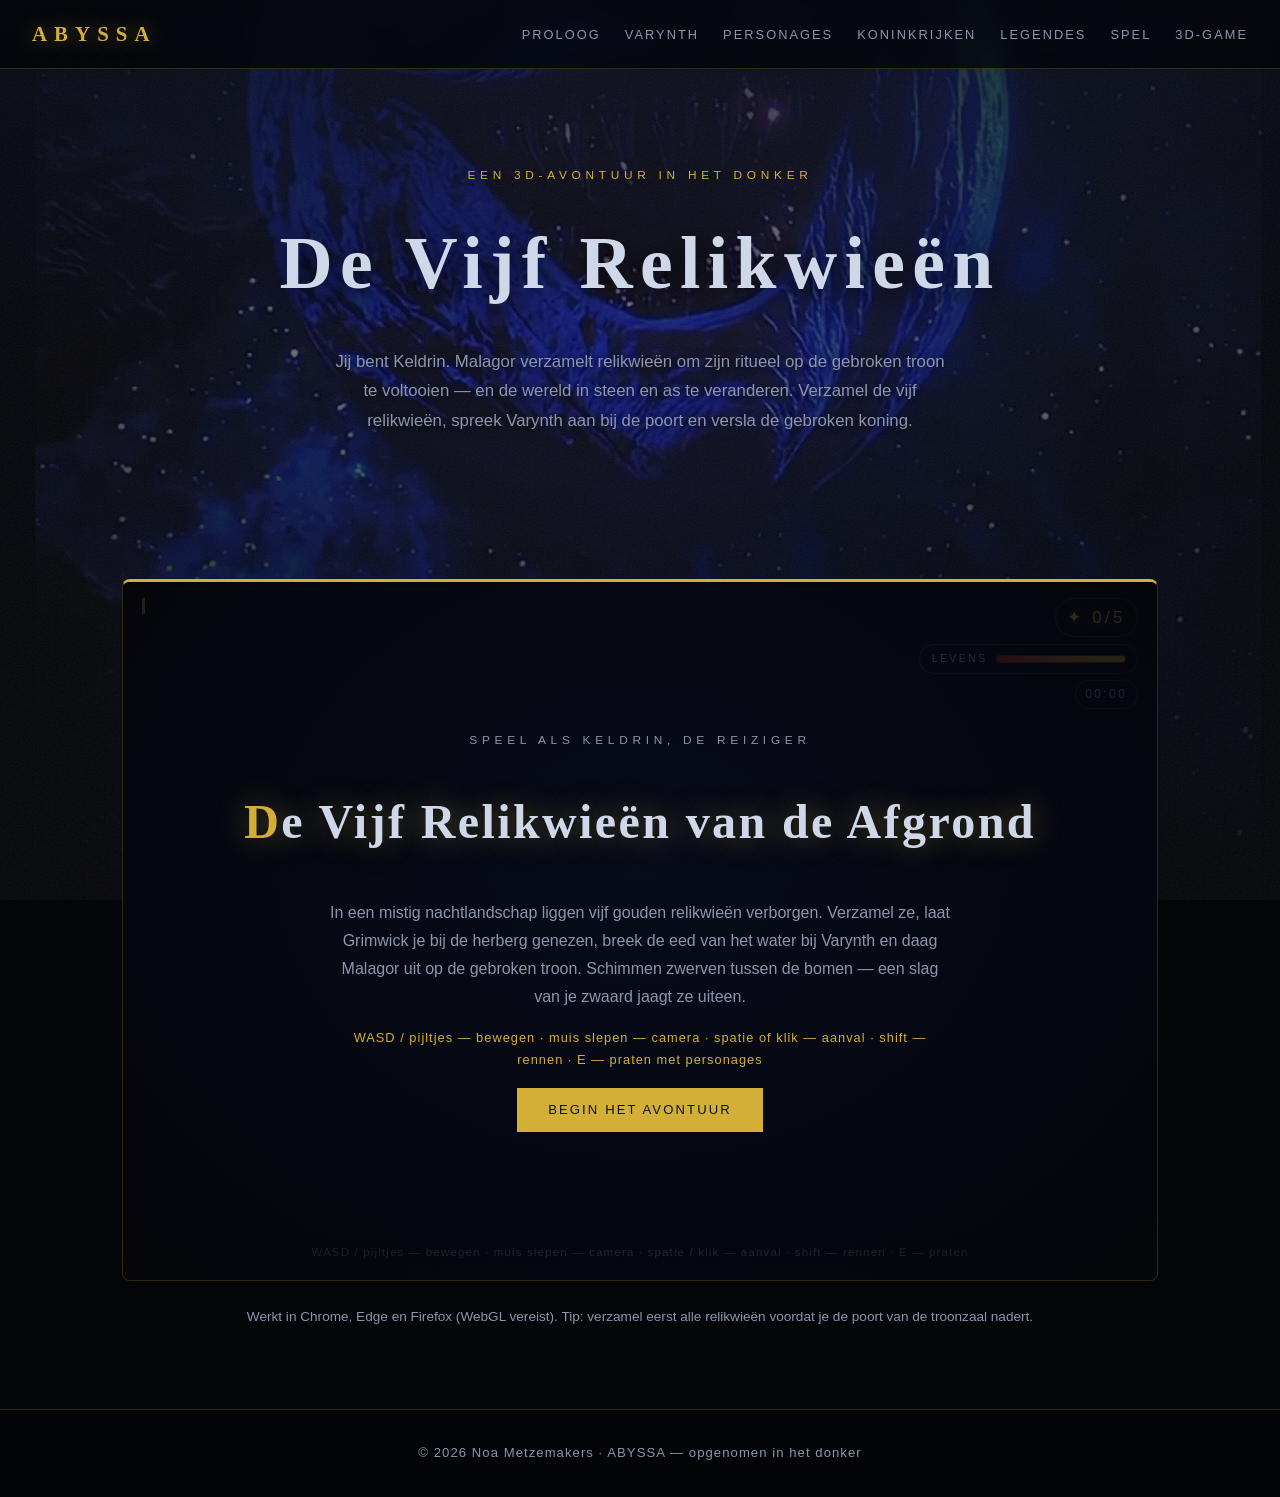
==== game3d.html @ 097dd72f "ABYSSA 3D — De Vijf Relikwieën: third-person 3D-avontuur (game3d.html + js/game3d.js) - Nieuwe pagin" ====
<!DOCTYPE html>
<html lang="nl">
<head>
    <meta charset="UTF-8">
    <meta name="viewport" content="width=device-width, initial-scale=1.0">
    <meta name="description" content="ABYSSA 3D — De Vijf Relikwieën: een 3D-avontuur in het Afgrondkoninkrijk. Speel als Keldrin, verzamel de relikwieën, spreek Varynth aan en versla Malagor op de gebroken troon.">
    <title>ABYSSA 3D — De Vijf Relikwieën — ABYSSA</title>
    <link rel="stylesheet" href="css/style.css">
</head>
<body>
    <div class="achtergrond" aria-hidden="true">
        <div class="achtergrond-laag actief"><img src="assets/bg/VERT_DF2-1.webp" alt=""></div>
        <div class="achtergrond-laag"><img src="assets/bg/malagor-walk.webp" alt=""></div>
        <div class="achtergrond-overlay"></div>
    </div>
    <div class="grain" aria-hidden="true"></div>
    <p class="fluistering" id="fluistering" aria-hidden="true"></p>

    <header class="site-header">
        <a class="logo" href="index.html">ABYSSA</a>
        <button class="nav-toggle" id="nav-toggle" aria-label="Menu openen" aria-expanded="false">&#9776;</button>
        <nav class="site-nav" id="site-nav">
            <ul>
                <li><a href="index.html">Proloog</a></li>
                <li><a href="varynth.html">Varynth</a></li>
                <li><a href="personages.html">Personages</a></li>
                <li><a href="koninkrijken.html">Koninkrijken</a></li>
                <li><a href="legendes.html">Legendes</a></li>
                <li><a href="spel.html">Spel</a></li>
                <li><a href="game3d.html">3D-game</a></li>
            </ul>
        </nav>
    </header>

    <main>
        <section class="pagina-hero">
            <p class="hero-kicker">een 3D-avontuur in het donker</p>
            <h1>De Vijf Relikwieën</h1>
            <p class="hero-tag">
                Jij bent Keldrin. Malagor verzamelt relikwieën om zijn ritueel op de gebroken troon
                te voltooien — en de wereld in steen en as te veranderen. Verzamel de vijf relikwieën,
                spreek Varynth aan bij de poort en versla de gebroken koning.
            </p>
        </section>

        <section class="sectie" id="game3d">
            <div class="game3d-stage" id="game3d-stage">
                <div class="game3d-canvas" id="game3d-canvas"></div>

                <div class="game3d-hud" id="game3d-hud">
                    <div class="hud-top">
                        <div class="hud-quest" id="hud-quest"></div>
                        <div class="hud-stats">
                            <div class="hud-relikwieen" id="hud-relikwieen" title="Relikwieën">✦ 0/5</div>
                            <div class="hud-levens">
                                <span class="hud-label">Levens</span>
                                <div class="hud-levens-bar"><div class="hud-levens-fill" id="hud-levens-fill"></div></div>
                            </div>
                            <div class="hud-tijd" id="hud-tijd">00:00</div>
                        </div>
                    </div>
                    <div class="hud-melding" id="hud-melding" hidden></div>
                    <div class="hud-npc" id="hud-npc" hidden></div>
                    <div class="hud-hint">WASD / pijltjes — bewegen &middot; muis slepen — camera &middot; spatie / klik — aanval &middot; shift — rennen &middot; E — praten</div>

                    <div class="hud-dialoog" id="hud-dialoog" hidden>
                        <img id="hud-dialoog-img" src="" alt="">
                        <div class="hud-dialoog-tekst">
                            <p class="hud-dialoog-naam" id="hud-dialoog-naam"></p>
                            <p class="hud-dialoog-zin" id="hud-dialoog-zin"></p>
                            <button class="knop knop-primair" id="hud-dialoog-volgende" type="button">Volgende &rarr;</button>
                        </div>
                    </div>

                    <div class="hud-bericht" id="hud-bericht" hidden>
                        <h2 id="hud-bericht-titel"></h2>
                        <p id="hud-bericht-tekst"></p>
                        <button class="knop knop-goud" id="hud-bericht-knop" type="button">Opnieuw beginnen</button>
                    </div>
                </div>

                <div class="game3d-touch" id="game3d-touch" hidden>
                    <div class="touch-joystick" id="touch-joystick"><div class="touch-joystick-knop" id="touch-knop"></div></div>
                    <div class="touch-knoppen">
                        <button id="touch-aanval" type="button" aria-label="Aanval">&#9876;</button>
                        <button id="touch-praten" type="button" aria-label="Praten">E</button>
                    </div>
                </div>

                <div class="game3d-start" id="game3d-start">
                    <p class="hero-kicker">speel als Keldrin, de reiziger</p>
                    <h2>De Vijf Relikwieën van de Afgrond</h2>
                    <p>
                        In een mistig nachtlandschap liggen vijf gouden relikwieën verborgen. Verzamel ze,
                        laat Grimwick je bij de herberg genezen, breek de eed van het water bij Varynth
                        en daag Malagor uit op de gebroken troon. Schimmen zwerven tussen de bomen —
                        een slag van je zwaard jaagt ze uiteen.
                    </p>
                    <p class="game3d-controles">
                        WASD / pijltjes — bewegen &middot; muis slepen — camera &middot; spatie of klik — aanval
                        &middot; shift — rennen &middot; E — praten met personages
                    </p>
                    <button class="knop knop-goud" id="game3d-start-knop" type="button">Begin het avontuur</button>
                    <p class="game3d-fout" id="game3d-fout" hidden></p>
                </div>
            </div>
            <p class="spel-nb">
                Werkt in Chrome, Edge en Firefox (WebGL vereist). Tip: verzamel eerst alle relikwieën
                voordat je de poort van de troonzaal nadert.
            </p>
        </section>
    </main>

    <footer class="site-footer">
        <p>&copy; <span id="jaar"></span> Noa Metzemakers &middot; ABYSSA &mdash; opgenomen in het donker</p>
    </footer>

    <script src="js/script.js"></script>
    <script type="importmap">
        { "imports": { "three": "https://cdn.jsdelivr.net/npm/three@0.160.0/build/three.module.js" } }
    </script>
    <script type="module" src="js/game3d.js"></script>
    <script>
        setTimeout(function () {
            if (!window.__ABYSSA3D) {
                var f = document.getElementById('game3d-fout');
                if (f) {
                    f.hidden = false;
                    f.textContent = 'Kon de 3D-engine (Three.js via CDN) niet laden — controleer je internetverbinding en ververs de pagina.';
                }
            }
        }, 7000);
    </script>
</body>
</html>
---- css/style.css ----
:root {
    --bg: #040509;
    --nachtblauw: #0a1128;
    --mist: #16213e;
    --indigo: #1a1a2e;
    --bloed: #8f1d1d;
    --tekst: #cfd8e8;
    --tekst-zwak: #8b96ad;
    --goud: #d4af37;
    --goud-helder: #f0c75e;
    --lijn: rgba(212, 175, 55, 0.22);
    --font-kop: Georgia, 'Times New Roman', serif;
    --font-tekst: 'Segoe UI', Verdana, Arial, sans-serif;
}

* {
    margin: 0;
    padding: 0;
    box-sizing: border-box;
}

html {
    scroll-behavior: smooth;
}

body {
    background: var(--bg);
    color: var(--tekst);
    font-family: var(--font-tekst);
    line-height: 1.75;
    min-height: 100vh;
    overflow-x: hidden;
}

a {
    color: var(--goud-helder);
}

.achtergrond {
    position: fixed;
    inset: 0;
    z-index: -2;
    overflow: hidden;
    background: var(--nachtblauw);
    animation: flicker 9s infinite;
}

@keyframes flicker {
    0%, 100% { opacity: 1; }
    41% { opacity: 1; }
    42% { opacity: 0.93; }
    43% { opacity: 1; }
    71% { opacity: 1; }
    72% { opacity: 0.96; }
    73% { opacity: 1; }
}

.achtergrond-laag {
    position: absolute;
    inset: 0;
    opacity: 0;
    transition: opacity 2.4s ease;
}

.achtergrond-laag img {
    width: 100%;
    height: 100%;
    object-fit: cover;
    transform: scale(1.08);
    filter: saturate(0.78) contrast(1.08) brightness(0.82);
}

.achtergrond-laag.actief {
    opacity: 1;
}

.achtergrond-laag.actief img {
    animation: zoomlang 12s ease-in-out infinite alternate;
}

@keyframes zoomlang {
    from { transform: scale(1.08); }
    to   { transform: scale(1.18); }
}

.achtergrond-overlay {
    position: absolute;
    inset: 0;
    background:
        radial-gradient(ellipse at 50% 35%, transparent 0%, rgba(4, 5, 9, 0.68) 100%),
        linear-gradient(to bottom, rgba(10, 17, 40, 0.8) 0%, rgba(10, 17, 40, 0.32) 40%, rgba(4, 5, 9, 0.92) 100%);
}

.grain {
    position: fixed;
    inset: 0;
    z-index: 1;
    pointer-events: none;
    opacity: 0.09;
    background-image: url("data:image/svg+xml,%3Csvg xmlns='http://www.w3.org/2000/svg' width='160' height='160'%3E%3Cfilter id='n'%3E%3CfeTurbulence type='fractalNoise' baseFrequency='0.9' numOctaves='2'/%3E%3C/filter%3E%3Crect width='160' height='160' filter='url(%23n)'/%3E%3C/svg%3E");
}

.fluistering {
    position: fixed;
    left: 0;
    right: 0;
    bottom: 3.2rem;
    z-index: 60;
    text-align: center;
    font-family: var(--font-kop);
    font-style: italic;
    letter-spacing: 0.12em;
    font-size: 0.95rem;
    color: rgba(207, 216, 232, 0.0);
    text-shadow: 0 0 14px rgba(212, 175, 55, 0.4);
    pointer-events: none;
    transition: opacity 3s ease;
}

.fluistering.zichtbaar {
    opacity: 1;
    color: rgba(207, 216, 232, 0.55);
}

.site-header {
    position: sticky;
    top: 0;
    z-index: 100;
    display: flex;
    align-items: center;
    justify-content: space-between;
    padding: 1rem 2rem;
    background: rgba(4, 5, 9, 0.74);
    border-bottom: 1px solid var(--lijn);
    backdrop-filter: blur(8px);
}

.logo {
    font-family: var(--font-kop);
    font-size: 1.3rem;
    font-weight: 700;
    letter-spacing: 0.34em;
    color: var(--goud);
    text-decoration: none;
    text-shadow: 0 0 18px rgba(212, 175, 55, 0.5);
}

.logo:hover {
    color: var(--goud-helder);
}

.site-nav ul {
    display: flex;
    gap: 1.5rem;
    list-style: none;
}

.site-nav a {
    color: var(--tekst-zwak);
    text-decoration: none;
    font-size: 0.8rem;
    letter-spacing: 0.16em;
    text-transform: uppercase;
    padding-bottom: 0.25rem;
    border-bottom: 2px solid transparent;
    transition: color 0.2s, border-color 0.2s;
}

.site-nav a:hover {
    color: var(--goud-helder);
    border-bottom-color: var(--goud);
}

.nav-toggle {
    display: none;
    background: none;
    border: 1px solid var(--lijn);
    color: var(--tekst);
    font-size: 1.2rem;
    padding: 0.3rem 0.7rem;
    cursor: pointer;
}

main {
    position: relative;
    z-index: 2;
}

.hero {
    min-height: calc(100vh - 72px);
    display: grid;
    grid-template-columns: 1.2fr 1fr;
    gap: 3rem;
    align-items: center;
    max-width: 1200px;
    margin: 0 auto;
    padding: 4rem 2rem;
}

.pagina-hero {
    text-align: center;
    padding: 6rem 2rem 4rem;
    max-width: 900px;
    margin: 0 auto;
}

.pagina-hero h1 {
    font-family: var(--font-kop);
    font-size: clamp(2.6rem, 7vw, 4.6rem);
    letter-spacing: 0.1em;
    text-shadow: 0 4px 30px rgba(0, 0, 0, 0.9);
}

.pagina-hero .hero-tag {
    margin: 1.2rem auto 0;
    max-width: 620px;
}

.hero-kicker,
.sectie-kicker {
    color: var(--goud);
    letter-spacing: 0.4em;
    text-transform: uppercase;
    font-size: 0.74rem;
    margin-bottom: 0.8rem;
}

.hero h1 {
    font-family: var(--font-kop);
    font-size: clamp(3.2rem, 9vw, 6.2rem);
    line-height: 0.95;
    letter-spacing: 0.08em;
    color: var(--tekst);
    text-shadow: 0 4px 30px rgba(0, 0, 0, 0.85);
}

.hero h1 span {
    color: var(--goud);
    text-shadow: 0 0 34px rgba(212, 175, 55, 0.55);
}

.hero-tag {
    color: var(--tekst-zwak);
    font-size: 1.05rem;
    max-width: 480px;
    margin: 1.5rem 0 2.2rem;
    text-shadow: 0 2px 12px rgba(0, 0, 0, 0.9);
}

.hero-knoppen {
    display: flex;
    gap: 1rem;
    flex-wrap: wrap;
}

.knop {
    display: inline-block;
    padding: 0.85rem 1.9rem;
    text-decoration: none;
    font-size: 0.82rem;
    letter-spacing: 0.16em;
    text-transform: uppercase;
    border: 1px solid var(--goud);
    cursor: pointer;
    transition: background 0.2s, color 0.2s, box-shadow 0.2s;
}

.knop-primair {
    background: rgba(4, 5, 9, 0.6);
    color: var(--goud-helder);
}

.knop-primair:hover {
    background: var(--goud);
    color: var(--nachtblauw);
    box-shadow: 0 0 24px rgba(212, 175, 55, 0.5);
}

.knop-goud {
    background: var(--goud);
    color: var(--nachtblauw);
}

.knop-goud:hover {
    background: var(--goud-helder);
    box-shadow: 0 0 26px rgba(240, 199, 94, 0.6);
}

.hero-foto {
    justify-self: center;
    text-align: center;
}

.hero-foto img {
    max-height: 62vh;
    border: 2px solid var(--goud);
    border-radius: 4px;
    box-shadow: 0 0 45px rgba(212, 175, 55, 0.4), 0 18px 50px rgba(0, 0, 0, 0.75);
    filter: saturate(0.9) contrast(1.06);
}

.hero-foto figcaption,
.figuur-foto figcaption,
.band-kaart figcaption {
    margin-top: 0.8rem;
    font-size: 0.72rem;
    letter-spacing: 0.24em;
    text-transform: uppercase;
    color: var(--goud);
    text-shadow: 0 2px 8px rgba(0, 0, 0, 0.9);
}

.sectie {
    max-width: 1100px;
    margin: 0 auto;
    padding: 5rem 2rem;
}

.sectie h2 {
    font-family: var(--font-kop);
    font-size: clamp(1.8rem, 4vw, 2.6rem);
    letter-spacing: 0.05em;
    margin-bottom: 1.2rem;
    color: var(--tekst);
    text-shadow: 0 3px 20px rgba(0, 0, 0, 0.85);
}

.sectie h2::first-letter {
    color: var(--goud);
}

.sectie-intro {
    color: var(--tekst-zwak);
    max-width: 680px;
    margin-bottom: 2rem;
    text-shadow: 0 2px 10px rgba(0, 0, 0, 0.9);
}

.sectie-intro code {
    background: rgba(212, 175, 55, 0.12);
    border: 1px solid var(--lijn);
    padding: 0.1rem 0.4rem;
    border-radius: 4px;
    color: var(--goud-helder);
}

.verhaal {
    max-width: 760px;
    background: rgba(10, 17, 40, 0.6);
    border: 1px solid var(--lijn);
    border-radius: 8px;
    padding: 2.5rem;
    backdrop-filter: blur(6px);
}

.verhaal p {
    color: var(--tekst-zwak);
    margin-bottom: 1.1rem;
}

.verhaal p:last-child {
    margin-bottom: 0;
}

.dropcap::first-letter {
    font-family: var(--font-kop);
    font-size: 3.2rem;
    line-height: 0.9;
    float: left;
    padding: 0.35rem 0.7rem 0 0;
    color: var(--goud);
    text-shadow: 0 0 16px rgba(212, 175, 55, 0.5);
}

.figuur-grid {
    display: grid;
    grid-template-columns: 380px 1fr;
    gap: 3rem;
    align-items: start;
    background: rgba(10, 17, 40, 0.72);
    border: 1px solid var(--lijn);
    border-radius: 8px;
    padding: 2.5rem;
    backdrop-filter: blur(6px);
}

.figuur-foto img {
    width: 100%;
    border: 2px solid var(--goud);
    border-radius: 4px;
    box-shadow: 0 0 35px rgba(212, 175, 55, 0.3);
    filter: saturate(0.9) contrast(1.06);
}

.figuur-rol {
    color: var(--goud);
    font-size: 0.78rem;
    letter-spacing: 0.3em;
    text-transform: uppercase;
    margin-bottom: 0.6rem;
}

.figuur-naam {
    font-family: var(--font-kop);
    font-size: 1.9rem;
    margin-bottom: 1.2rem;
    text-shadow: 0 3px 20px rgba(0, 0, 0, 0.85);
}

.figuur-feiten {
    list-style: none;
}

.figuur-feiten li {
    border-left: 3px solid var(--goud);
    padding: 0.45rem 0 0.45rem 0.9rem;
    margin-bottom: 0.6rem;
    color: var(--tekst);
    font-size: 0.95rem;
    background: rgba(212, 175, 55, 0.06);
}

.figuur-feiten strong {
    color: var(--goud-helder);
}

.geheim {
    margin-top: 1.6rem;
    border: 1px solid rgba(143, 29, 29, 0.6);
    border-left: 4px solid var(--bloed);
    background: rgba(143, 29, 29, 0.12);
    padding: 1.4rem 1.8rem;
    border-radius: 4px;
}

.geheim p {
    color: var(--tekst);
    font-family: var(--font-kop);
    font-size: 1.15rem;
    margin-bottom: 0.3rem;
}

.geheim-tweede {
    color: var(--goud-helder) !important;
    font-style: italic;
}

.quote {
    max-width: 760px;
    margin: 0 auto;
    text-align: center;
    border-top: 1px solid var(--lijn);
    border-bottom: 1px solid var(--lijn);
    padding: 2.5rem 2rem;
}

.quote p {
    font-family: var(--font-kop);
    font-size: clamp(1.3rem, 3vw, 1.8rem);
    font-style: italic;
    color: var(--tekst);
    text-shadow: 0 3px 18px rgba(0, 0, 0, 0.9);
}

.quote cite {
    display: block;
    margin-top: 1.2rem;
    font-size: 0.8rem;
    letter-spacing: 0.28em;
    color: var(--goud);
    font-style: normal;
}

.rijken-lijst {
    display: flex;
    flex-direction: column;
    gap: 2rem;
}

.rijk {
    background: rgba(10, 17, 40, 0.72);
    border: 1px solid var(--lijn);
    border-radius: 8px;
    padding: 2.5rem;
    backdrop-filter: blur(6px);
    transition: border-color 0.25s, transform 0.25s;
}

.rijk:hover {
    border-color: var(--goud);
    transform: translateY(-3px);
}

.rijk-kop {
    display: flex;
    align-items: center;
    justify-content: space-between;
    gap: 1rem;
    flex-wrap: wrap;
    margin-bottom: 1rem;
}

.rijk-kop h2 {
    margin-bottom: 0;
    color: var(--goud-helder);
}

.rijk-tag {
    font-size: 0.72rem;
    letter-spacing: 0.22em;
    text-transform: uppercase;
    color: var(--goud);
    border: 1px solid var(--lijn);
    padding: 0.25rem 0.8rem;
}

.rijk p {
    color: var(--tekst-zwak);
    max-width: 760px;
    margin-bottom: 0.8rem;
}

.rijk-band {
    border-left: 3px solid var(--bloed);
    padding-left: 0.9rem;
    color: var(--tekst) !important;
    font-size: 0.92rem;
    background: rgba(143, 29, 29, 0.08);
    padding-top: 0.4rem;
    padding-bottom: 0.4rem;
}

.legendes-lijst {
    display: flex;
    flex-direction: column;
    gap: 2.5rem;
    max-width: 820px;
    margin: 0 auto;
}

.legende {
    background: rgba(10, 17, 40, 0.6);
    border: 1px solid var(--lijn);
    border-radius: 8px;
    padding: 2.5rem;
    backdrop-filter: blur(6px);
}

.legende h2 {
    font-family: var(--font-kop);
    color: var(--goud-helder);
    margin-bottom: 1rem;
    letter-spacing: 0.04em;
}

.legende p {
    color: var(--tekst-zwak);
    margin-bottom: 1rem;
}

.legende-eind {
    font-family: var(--font-kop);
    font-style: italic;
    color: var(--tekst) !important;
    border-left: 3px solid var(--bloed);
    padding-left: 0.9rem;
}

.kaarten {
    display: grid;
    grid-template-columns: repeat(auto-fit, minmax(230px, 1fr));
    gap: 1.5rem;
}

.kaart {
    background: rgba(10, 17, 40, 0.72);
    border: 1px solid var(--lijn);
    border-top: 3px solid var(--goud);
    padding: 2rem;
    display: flex;
    flex-direction: column;
    gap: 0.8rem;
    border-radius: 4px;
    transition: transform 0.25s, box-shadow 0.25s;
}

.kaart:hover {
    transform: translateY(-4px);
    box-shadow: 0 0 30px rgba(212, 175, 55, 0.25);
}

.kaart h3 {
    font-family: var(--font-kop);
    font-size: 1.35rem;
    color: var(--goud);
}

.kaart p {
    color: var(--tekst-zwak);
    font-size: 0.95rem;
    flex: 1;
}

.kaart-link {
    text-decoration: none;
    font-size: 0.82rem;
    letter-spacing: 0.12em;
    text-transform: uppercase;
}

.kaart-link:hover {
    color: var(--goud-helder);
    text-shadow: 0 0 12px rgba(240, 199, 94, 0.6);
}

.banden-grid {
    display: grid;
    grid-template-columns: repeat(3, 1fr);
    gap: 1.5rem;
}

.band-kaart {
    text-align: center;
}

.band-kaart img {
    width: 100%;
    aspect-ratio: 9 / 16;
    object-fit: cover;
    border: 1px solid var(--lijn);
    border-radius: 6px;
    box-shadow: 0 12px 40px rgba(0, 0, 0, 0.65);
    filter: saturate(0.85) contrast(1.06);
    transition: transform 0.25s, box-shadow 0.25s;
}

.band-kaart:hover img {
    transform: translateY(-5px);
    box-shadow: 0 0 30px rgba(212, 175, 55, 0.3);
}

.stem-speler {
    display: flex;
    align-items: center;
    gap: 1.5rem;
    flex-wrap: wrap;
    background: rgba(10, 17, 40, 0.72);
    border: 1px solid var(--lijn);
    border-radius: 8px;
    padding: 2rem;
    backdrop-filter: blur(6px);
}

.stem-speler audio {
    flex: 1;
    min-width: 260px;
    accent-color: var(--goud);
}

.stem-nb {
    margin-top: 1rem;
    color: var(--tekst-zwak);
    font-size: 0.85rem;
}

.site-footer {
    position: relative;
    z-index: 2;
    text-align: center;
    padding: 2rem;
    border-top: 1px solid var(--lijn);
    color: var(--tekst-zwak);
    font-size: 0.82rem;
    letter-spacing: 0.08em;
    background: rgba(4, 5, 9, 0.85);
}

.reveal {
    opacity: 0;
    transform: translateY(24px);
    transition: opacity 0.7s ease, transform 0.7s ease;
}

.reveal.zichtbaar {
    opacity: 1;
    transform: translateY(0);
}

.personages-lijst {
    display: flex;
    flex-direction: column;
    gap: 2.5rem;
    max-width: 980px;
    margin: 0 auto;
}

.personage {
    display: grid;
    grid-template-columns: 300px 1fr;
    gap: 2.2rem;
    align-items: start;
    background: rgba(10, 17, 40, 0.72);
    border: 1px solid var(--lijn);
    border-radius: 8px;
    padding: 2.2rem;
    backdrop-filter: blur(6px);
    transition: border-color 0.25s, transform 0.25s;
}

.personage:hover {
    border-color: var(--goud);
    transform: translateY(-3px);
}

.personage-schurk {
    border-color: rgba(143, 29, 29, 0.55);
}

.personage-schurk:hover {
    border-color: var(--bloed);
    box-shadow: 0 0 34px rgba(143, 29, 29, 0.3);
}

.personage-hoofd {
    border-color: var(--goud);
    box-shadow: 0 0 30px rgba(212, 175, 55, 0.18);
}

.personage-foto img {
    width: 100%;
    aspect-ratio: 3 / 4;
    object-fit: cover;
    border: 2px solid var(--goud);
    border-radius: 4px;
    box-shadow: 0 0 30px rgba(212, 175, 55, 0.28);
    filter: saturate(0.9) contrast(1.06);
}

.personage-schurk .personage-foto img {
    border-color: var(--bloed);
    box-shadow: 0 0 30px rgba(143, 29, 29, 0.4);
}

.personage-foto-leeg {
    width: 100%;
    aspect-ratio: 3 / 4;
    border: 2px dashed rgba(143, 29, 29, 0.6);
    border-radius: 4px;
    display: flex;
    align-items: center;
    justify-content: center;
    background: rgba(143, 29, 29, 0.08);
}

.personage-foto-leeg span {
    font-family: var(--font-kop);
    font-size: 4rem;
    color: rgba(143, 29, 29, 0.65);
}

.badge {
    display: inline-block;
    font-size: 0.68rem;
    letter-spacing: 0.24em;
    text-transform: uppercase;
    padding: 0.3rem 0.8rem;
    border: 1px solid var(--lijn);
    border-radius: 999px;
    margin-bottom: 0.8rem;
}

.badge-goud {
    color: var(--goud-helder);
    border-color: var(--goud);
    background: rgba(212, 175, 55, 0.1);
}

.badge-blauw {
    color: #9fc2e8;
    border-color: rgba(159, 194, 232, 0.5);
    background: rgba(159, 194, 232, 0.08);
}

.badge-bloed {
    color: #e08080;
    border-color: var(--bloed);
    background: rgba(143, 29, 29, 0.18);
}

.badge-grijs {
    color: var(--tekst-zwak);
    border-color: var(--tekst-zwak);
    background: rgba(139, 150, 173, 0.1);
}

.personage-info h3 {
    font-family: var(--font-kop);
    font-size: 1.8rem;
    color: var(--tekst);
    letter-spacing: 0.04em;
    margin-bottom: 0.2rem;
}

.personage-schurk .personage-info h3 {
    color: #e08080;
}

.personage-titel {
    color: var(--goud);
    font-size: 0.82rem;
    letter-spacing: 0.14em;
    text-transform: uppercase;
    margin-bottom: 1rem;
}

.personage-info > p {
    color: var(--tekst-zwak);
    font-size: 0.95rem;
    margin-bottom: 0.9rem;
}

.personage-geheim {
    border-left: 3px solid var(--bloed);
    background: rgba(143, 29, 29, 0.08);
    padding: 0.6rem 0.9rem;
    color: var(--tekst) !important;
}

.personage-geheim strong {
    color: #e08080;
}

.personage-quote {
    margin-top: 1.1rem;
    border-top: 1px solid var(--lijn);
    padding-top: 1rem;
}

.personage-quote p {
    font-family: var(--font-kop);
    font-style: italic;
    color: var(--tekst);
    font-size: 1.02rem;
}

.personage-quote cite {
    display: block;
    margin-top: 0.4rem;
    font-size: 0.72rem;
    letter-spacing: 0.22em;
    text-transform: uppercase;
    color: var(--goud);
    font-style: normal;
}

@media (max-width: 900px) {
    .hero {
        grid-template-columns: 1fr;
        text-align: center;
        padding-top: 3rem;
    }

    .hero-tag {
        margin-left: auto;
        margin-right: auto;
    }

    .hero-knoppen {
        justify-content: center;
    }

    .figuur-grid {
        grid-template-columns: 1fr;
    }

    .figuur-foto {
        max-width: 340px;
        margin: 0 auto;
    }

    .personage {
        grid-template-columns: 1fr;
    }

    .personage-foto {
        max-width: 300px;
        margin: 0 auto;
    }

    .kaarten,
    .banden-grid {
        grid-template-columns: 1fr;
        max-width: 360px;
        margin: 0 auto;
    }
}

@media (max-width: 640px) {
    .site-header {
        flex-wrap: wrap;
    }

    .nav-toggle {
        display: block;
    }

    .site-nav {
        display: none;
        width: 100%;
        margin-top: 0.8rem;
    }

    .site-nav.open {
        display: block;
    }

    .site-nav ul {
        flex-direction: column;
        gap: 0.8rem;
    }

    .sectie {
        padding: 3.5rem 1.5rem;
    }

    .figuur-grid,
    .verhaal,
    .rijk,
    .legende,
    .stem-speler {
        padding: 1.5rem;
    }
}

.spel-venster {
    max-width: 820px;
    margin: 0 auto;
    background: rgba(10, 17, 40, 0.72);
    border: 1px solid var(--lijn);
    border-top: 3px solid var(--goud);
    border-radius: 8px;
    padding: 2.5rem;
    backdrop-filter: blur(6px);
}

.spel-status {
    display: flex;
    justify-content: space-between;
    align-items: flex-end;
    gap: 1.5rem;
    flex-wrap: wrap;
    margin-bottom: 1.8rem;
    padding-bottom: 1.2rem;
    border-bottom: 1px solid var(--lijn);
}

.spel-meter-label {
    display: block;
    font-size: 0.7rem;
    letter-spacing: 0.28em;
    text-transform: uppercase;
    color: var(--goud);
    margin-bottom: 0.45rem;
}

.spel-balans-bar {
    position: relative;
    width: 240px;
    max-width: 58vw;
    height: 10px;
    border: 1px solid var(--lijn);
    border-radius: 999px;
    background: linear-gradient(to right, rgba(143, 29, 29, 0.85), rgba(26, 26, 46, 0.9) 50%, rgba(212, 175, 55, 0.85));
}

.spel-balans-wijzer {
    position: absolute;
    top: 50%;
    left: 50%;
    width: 16px;
    height: 16px;
    background: var(--tekst);
    border: 2px solid var(--goud);
    border-radius: 50%;
    transform: translate(-50%, -50%);
    transition: left 0.6s ease;
    box-shadow: 0 0 12px rgba(212, 175, 55, 0.6);
}

.spel-meter-uiteinden {
    display: flex;
    justify-content: space-between;
    width: 240px;
    max-width: 58vw;
    margin-top: 0.35rem;
    font-size: 0.62rem;
    letter-spacing: 0.2em;
    text-transform: uppercase;
    color: var(--tekst-zwak);
}

.spel-geheugen {
    text-align: right;
}

.spel-geheugen-sterren {
    color: var(--goud);
    letter-spacing: 0.3em;
    font-size: 1.05rem;
    text-shadow: 0 0 10px rgba(212, 175, 55, 0.5);
}

.spel-geheugen-sterren .leeg {
    color: rgba(139, 150, 173, 0.35);
    text-shadow: none;
}

.spel-beeld {
    max-width: 280px;
    margin: 0 0 1.8rem;
    text-align: center;
}

.spel-beeld img {
    width: 100%;
    border: 2px solid var(--goud);
    border-radius: 4px;
    box-shadow: 0 0 30px rgba(212, 175, 55, 0.28);
    filter: saturate(0.9) contrast(1.06);
}

.spel-beeld figcaption {
    margin-top: 0.6rem;
    font-size: 0.68rem;
    letter-spacing: 0.22em;
    text-transform: uppercase;
    color: var(--goud);
}

.spel-venster h2 {
    font-family: var(--font-kop);
    font-size: clamp(1.6rem, 3.5vw, 2.2rem);
    letter-spacing: 0.04em;
    margin-bottom: 1rem;
    text-shadow: 0 3px 20px rgba(0, 0, 0, 0.85);
}

.spel-tekst p {
    color: var(--tekst-zwak);
    margin-bottom: 1rem;
    animation: spel-in 0.6s ease both;
}

.spel-tekst p:nth-child(2) { animation-delay: 0.12s; }
.spel-tekst p:nth-child(3) { animation-delay: 0.24s; }
.spel-tekst p:last-child { margin-bottom: 0; }

@keyframes spel-in {
    from { opacity: 0; transform: translateY(10px); }
    to { opacity: 1; transform: none; }
}

.spel-tekst .spel-fluister {
    font-family: var(--font-kop);
    font-style: italic;
    color: var(--tekst);
}

.spel-wijziging {
    min-height: 1.4rem;
    margin-top: 1rem;
    font-size: 0.8rem;
    font-style: italic;
    letter-spacing: 0.08em;
    color: var(--goud-helder);
    opacity: 0;
    transition: opacity 0.4s ease;
}

.spel-wijziging.zichtbaar {
    opacity: 1;
}

.spel-keuzes {
    display: flex;
    flex-direction: column;
    gap: 0.8rem;
    margin-top: 1.6rem;
}

.spel-keuze {
    display: block;
    width: 100%;
    text-align: left;
    text-transform: none;
    letter-spacing: normal;
    font-family: var(--font-tekst);
    font-size: 0.95rem;
    line-height: 1.5;
    padding: 0.9rem 1.2rem;
    border-radius: 4px;
    background: rgba(4, 5, 9, 0.6);
    border: 1px solid var(--lijn);
    color: var(--tekst);
    transition: border-color 0.2s, background 0.2s, color 0.2s, transform 0.15s;
}

.spel-keuze::before {
    content: '✦ ';
    color: var(--goud);
}

.spel-keuze:hover {
    border-color: var(--goud);
    background: rgba(212, 175, 55, 0.12);
    color: var(--goud-helder);
    transform: translateX(4px);
    box-shadow: none;
}

.spel-samenvatting {
    margin-top: 1.4rem;
    padding: 0.8rem 1rem;
    border: 1px dashed var(--lijn);
    border-radius: 4px;
    color: var(--tekst-zwak);
    font-size: 0.85rem;
    letter-spacing: 0.06em;
}

.spel-einde-acties {
    display: flex;
    gap: 1rem;
    flex-wrap: wrap;
    margin-top: 1.6rem;
}

.spel-nb {
    text-align: center;
    color: var(--tekst-zwak);
    font-size: 0.85rem;
    margin-top: 1.5rem;
}

@media (max-width: 640px) {
    .spel-venster {
        padding: 1.5rem;
    }

    .spel-status {
        flex-direction: column;
        align-items: stretch;
    }

    .spel-geheugen {
        text-align: left;
    }
}

[hidden] {
    display: none !important;
}

.game3d-stage {
    position: relative;
    max-width: 1100px;
    margin: 0 auto;
    height: min(78vh, 720px);
    min-height: 420px;
    border: 1px solid var(--lijn);
    border-top: 3px solid var(--goud);
    border-radius: 8px;
    overflow: hidden;
    background: #040509;
}

.game3d-stage.schade::after {
    content: '';
    position: absolute;
    inset: 0;
    pointer-events: none;
    box-shadow: inset 0 0 140px rgba(143, 29, 29, 0.85);
    animation: schade-flits 0.22s ease-out;
}

@keyframes schade-flits {
    from { opacity: 1; }
    to { opacity: 0; }
}

.game3d-canvas,
.game3d-canvas canvas {
    position: absolute;
    inset: 0;
    width: 100% !important;
    height: 100% !important;
    display: block;
}

.game3d-hud {
    position: absolute;
    inset: 0;
    pointer-events: none;
    z-index: 5;
    font-size: 0.9rem;
}

.hud-top {
    position: absolute;
    top: 0;
    left: 0;
    right: 0;
    display: flex;
    justify-content: space-between;
    align-items: flex-start;
    gap: 1rem;
    padding: 1rem 1.2rem;
}

.hud-quest {
    max-width: 46%;
    background: rgba(4, 5, 9, 0.65);
    border-left: 3px solid var(--goud);
    padding: 0.5rem 0.8rem;
    color: var(--tekst);
    font-size: 0.82rem;
    letter-spacing: 0.04em;
    text-shadow: 0 2px 8px #000;
}

.hud-stats {
    display: flex;
    flex-direction: column;
    align-items: flex-end;
    gap: 0.4rem;
}

.hud-relikwieen {
    color: var(--goud-helder);
    font-size: 1.05rem;
    letter-spacing: 0.2em;
    text-shadow: 0 0 12px rgba(212, 175, 55, 0.6), 0 2px 8px #000;
    background: rgba(4, 5, 9, 0.65);
    border: 1px solid var(--lijn);
    border-radius: 999px;
    padding: 0.25rem 0.7rem;
}

.hud-levens {
    display: flex;
    align-items: center;
    gap: 0.5rem;
    background: rgba(4, 5, 9, 0.65);
    border: 1px solid var(--lijn);
    border-radius: 999px;
    padding: 0.3rem 0.7rem;
}

.hud-label {
    font-size: 0.65rem;
    letter-spacing: 0.24em;
    text-transform: uppercase;
    color: var(--tekst-zwak);
}

.hud-levens-bar {
    width: 130px;
    height: 8px;
    border: 1px solid var(--lijn);
    border-radius: 999px;
    background: rgba(143, 29, 29, 0.25);
    overflow: hidden;
}

.hud-levens-fill {
    height: 100%;
    width: 100%;
    background: linear-gradient(to right, var(--bloed), var(--goud));
    transition: width 0.25s ease;
}

.hud-tijd {
    color: var(--tekst-zwak);
    font-size: 0.75rem;
    letter-spacing: 0.2em;
    background: rgba(4, 5, 9, 0.65);
    border: 1px solid var(--lijn);
    border-radius: 999px;
    padding: 0.2rem 0.6rem;
}

.hud-melding {
    position: absolute;
    top: 5.4rem;
    left: 50%;
    transform: translateX(-50%);
    max-width: 80%;
    text-align: center;
    background: rgba(4, 5, 9, 0.78);
    border: 1px solid var(--goud);
    border-radius: 6px;
    color: var(--goud-helder);
    padding: 0.5rem 1.1rem;
    font-size: 0.85rem;
    letter-spacing: 0.06em;
    text-shadow: 0 2px 8px #000;
}

.hud-npc {
    position: absolute;
    bottom: 4.6rem;
    left: 50%;
    transform: translateX(-50%);
    background: rgba(4, 5, 9, 0.7);
    border: 1px solid var(--lijn);
    border-radius: 999px;
    color: var(--tekst);
    padding: 0.3rem 0.9rem;
    font-size: 0.78rem;
    letter-spacing: 0.14em;
    text-transform: uppercase;
    white-space: nowrap;
}

.hud-hint {
    position: absolute;
    bottom: 0.9rem;
    left: 50%;
    transform: translateX(-50%);
    white-space: nowrap;
    background: rgba(4, 5, 9, 0.55);
    border-radius: 999px;
    color: var(--tekst-zwak);
    padding: 0.25rem 0.8rem;
    font-size: 0.72rem;
    letter-spacing: 0.1em;
    text-shadow: 0 2px 8px #000;
}

.hud-dialoog {
    position: absolute;
    left: 50%;
    bottom: 2.2rem;
    transform: translateX(-50%);
    display: flex;
    align-items: center;
    gap: 1rem;
    max-width: min(640px, 92%);
    background: rgba(10, 17, 40, 0.88);
    border: 1px solid var(--goud);
    border-radius: 8px;
    padding: 1rem 1.2rem;
    pointer-events: auto;
    backdrop-filter: blur(6px);
    box-shadow: 0 0 34px rgba(212, 175, 55, 0.25);
}

.hud-dialoog img {
    width: 72px;
    height: 90px;
    object-fit: cover;
    border: 2px solid var(--goud);
    border-radius: 4px;
    filter: saturate(0.9) contrast(1.06);
}

.hud-dialoog-naam {
    font-family: var(--font-kop);
    color: var(--goud-helder);
    letter-spacing: 0.12em;
    margin-bottom: 0.3rem;
}

.hud-dialoog-zin {
    color: var(--tekst);
    font-size: 0.92rem;
    font-style: italic;
    margin-bottom: 0.7rem;
}

.hud-dialoog .knop {
    padding: 0.45rem 1rem;
    font-size: 0.72rem;
}

.hud-bericht {
    position: absolute;
    inset: 0;
    display: flex;
    flex-direction: column;
    align-items: center;
    justify-content: center;
    gap: 0.8rem;
    text-align: center;
    background: rgba(4, 5, 9, 0.82);
    pointer-events: auto;
    padding: 2rem;
}

.hud-bericht h2 {
    font-family: var(--font-kop);
    font-size: clamp(1.8rem, 5vw, 3rem);
    color: var(--goud-helder);
    text-shadow: 0 0 30px rgba(212, 175, 55, 0.5);
}

.hud-bericht p {
    max-width: 560px;
    color: var(--tekst);
}

.game3d-start {
    position: absolute;
    inset: 0;
    z-index: 10;
    display: flex;
    flex-direction: column;
    align-items: center;
    justify-content: center;
    gap: 1rem;
    text-align: center;
    padding: 2rem;
    background: radial-gradient(ellipse at 50% 40%, rgba(10, 17, 40, 0.55), rgba(4, 5, 9, 0.92));
}

.game3d-start h2 {
    font-family: var(--font-kop);
    font-size: clamp(1.8rem, 5vw, 3rem);
    color: var(--tekst);
    text-shadow: 0 0 30px rgba(212, 175, 55, 0.4);
}

.game3d-start p {
    max-width: 620px;
    color: var(--tekst-zwak);
}

.game3d-controles {
    font-size: 0.8rem;
    letter-spacing: 0.08em;
    color: var(--goud) !important;
}

.game3d-fout {
    color: #e08080 !important;
    font-size: 0.85rem;
}

.game3d-touch {
    position: absolute;
    inset: 0;
    z-index: 6;
    pointer-events: none;
}

.touch-joystick {
    position: absolute;
    left: 1.4rem;
    bottom: 1.6rem;
    width: 110px;
    height: 110px;
    border: 1px solid var(--lijn);
    border-radius: 50%;
    background: rgba(4, 5, 9, 0.5);
    pointer-events: auto;
}

.touch-joystick-knop {
    position: absolute;
    left: 50%;
    top: 50%;
    width: 46px;
    height: 46px;
    margin: -23px 0 0 -23px;
    border-radius: 50%;
    background: rgba(212, 175, 55, 0.35);
    border: 1px solid var(--goud);
}

.touch-knoppen {
    position: absolute;
    right: 1.4rem;
    bottom: 1.8rem;
    display: flex;
    gap: 0.8rem;
    pointer-events: auto;
}

.touch-knoppen button {
    width: 58px;
    height: 58px;
    border-radius: 50%;
    border: 1px solid var(--goud);
    background: rgba(4, 5, 9, 0.6);
    color: var(--goud-helder);
    font-size: 1.3rem;
}

@media (max-width: 640px) {
    .game3d-stage {
        height: 70vh;
        min-height: 380px;
    }

    .hud-quest {
        max-width: 100%;
        font-size: 0.72rem;
    }

    .hud-hint {
        display: none;
    }

    .hud-levens-bar {
        width: 80px;
    }

    .hud-dialoog {
        bottom: 1rem;
        padding: 0.8rem;
    }

    .hud-dialoog img {
        width: 52px;
        height: 66px;
    }
}
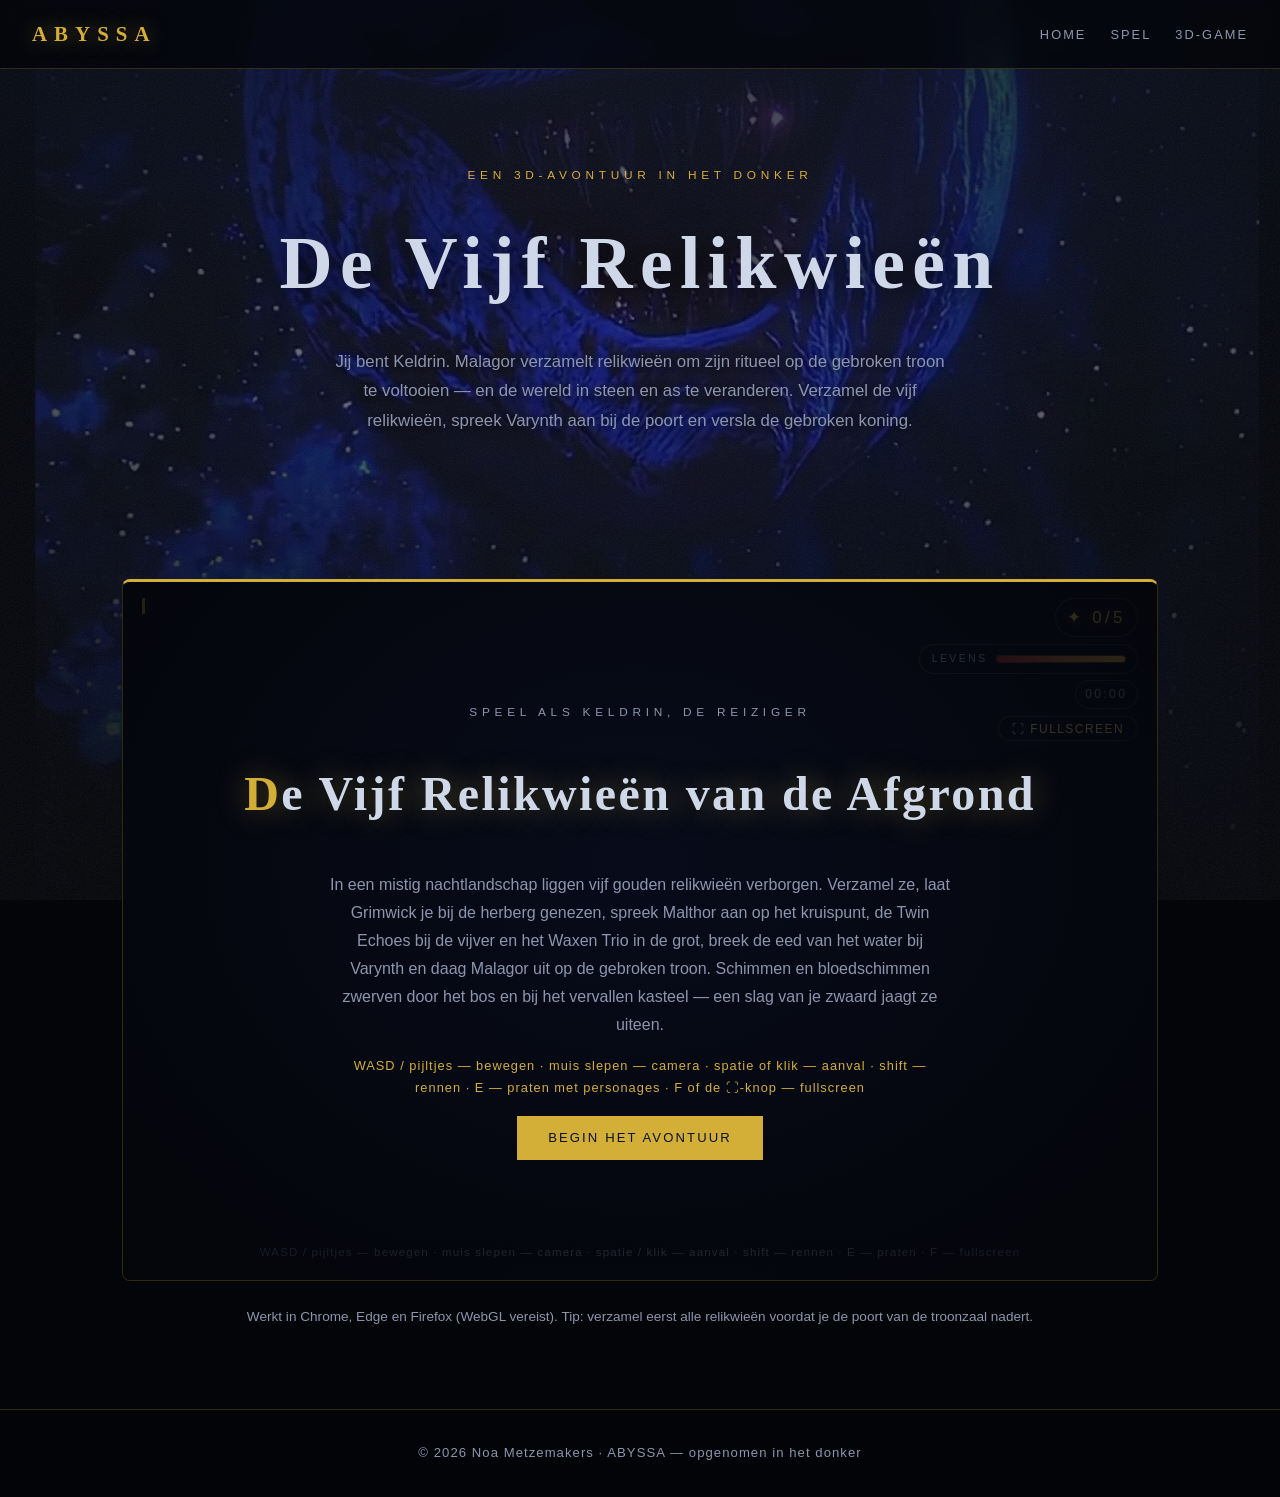
==== commit 686b58d8: "DF-game v2: fullscreen-knop, lichtere scène, meer content in het thema - Fullscreen: ⛶-knop in de HU" ====
--- a/game3d.html
+++ b/game3d.html
@@ -21,11 +21,7 @@
         <button class="nav-toggle" id="nav-toggle" aria-label="Menu openen" aria-expanded="false">&#9776;</button>
         <nav class="site-nav" id="site-nav">
             <ul>
-                <li><a href="index.html">Proloog</a></li>
-                <li><a href="varynth.html">Varynth</a></li>
-                <li><a href="personages.html">Personages</a></li>
-                <li><a href="koninkrijken.html">Koninkrijken</a></li>
-                <li><a href="legendes.html">Legendes</a></li>
+                <li><a href="index.html">Home</a></li>
                 <li><a href="spel.html">Spel</a></li>
                 <li><a href="game3d.html">3D-game</a></li>
             </ul>
@@ -57,11 +53,12 @@
                                 <div class="hud-levens-bar"><div class="hud-levens-fill" id="hud-levens-fill"></div></div>
                             </div>
                             <div class="hud-tijd" id="hud-tijd">00:00</div>
+                            <button class="hud-fullscreen" id="hud-fullscreen" type="button" aria-label="Volledig scherm openen">⛶ fullscreen</button>
                         </div>
                     </div>
                     <div class="hud-melding" id="hud-melding" hidden></div>
                     <div class="hud-npc" id="hud-npc" hidden></div>
-                    <div class="hud-hint">WASD / pijltjes — bewegen &middot; muis slepen — camera &middot; spatie / klik — aanval &middot; shift — rennen &middot; E — praten</div>
+                    <div class="hud-hint">WASD / pijltjes — bewegen &middot; muis slepen — camera &middot; spatie / klik — aanval &middot; shift — rennen &middot; E — praten &middot; F — fullscreen</div>
 
                     <div class="hud-dialoog" id="hud-dialoog" hidden>
                         <img id="hud-dialoog-img" src="" alt="">
@@ -92,13 +89,15 @@
                     <h2>De Vijf Relikwieën van de Afgrond</h2>
                     <p>
                         In een mistig nachtlandschap liggen vijf gouden relikwieën verborgen. Verzamel ze,
-                        laat Grimwick je bij de herberg genezen, breek de eed van het water bij Varynth
-                        en daag Malagor uit op de gebroken troon. Schimmen zwerven tussen de bomen —
+                        laat Grimwick je bij de herberg genezen, spreek Malthor aan op het kruispunt,
+                        de Twin Echoes bij de vijver en het Waxen Trio in de grot, breek de eed van het
+                        water bij Varynth en daag Malagor uit op de gebroken troon. Schimmen en
+                        bloedschimmen zwerven door het bos en bij het vervallen kasteel —
                         een slag van je zwaard jaagt ze uiteen.
                     </p>
                     <p class="game3d-controles">
                         WASD / pijltjes — bewegen &middot; muis slepen — camera &middot; spatie of klik — aanval
-                        &middot; shift — rennen &middot; E — praten met personages
+                        &middot; shift — rennen &middot; E — praten met personages &middot; F of de ⛶-knop — fullscreen
                     </p>
                     <button class="knop knop-goud" id="game3d-start-knop" type="button">Begin het avontuur</button>
                     <p class="game3d-fout" id="game3d-fout" hidden></p>
--- a/css/style.css
+++ b/css/style.css
@@ -1525,3 +1525,32 @@
         height: 66px;
     }
 }
+
+.hud-fullscreen {
+    pointer-events: auto;
+    align-self: flex-end;
+    background: rgba(4, 5, 9, 0.65);
+    border: 1px solid var(--lijn);
+    border-radius: 999px;
+    color: var(--goud-helder);
+    padding: 0.3rem 0.8rem;
+    font-size: 0.75rem;
+    letter-spacing: 0.12em;
+    text-transform: uppercase;
+    cursor: pointer;
+    transition: border-color 0.2s, box-shadow 0.2s;
+}
+
+.hud-fullscreen:hover {
+    border-color: var(--goud);
+    box-shadow: 0 0 14px rgba(212, 175, 55, 0.4);
+}
+
+.game3d-stage:fullscreen {
+    max-width: none;
+    width: 100vw;
+    height: 100vh;
+    min-height: 0;
+    border: none;
+    border-radius: 0;
+}
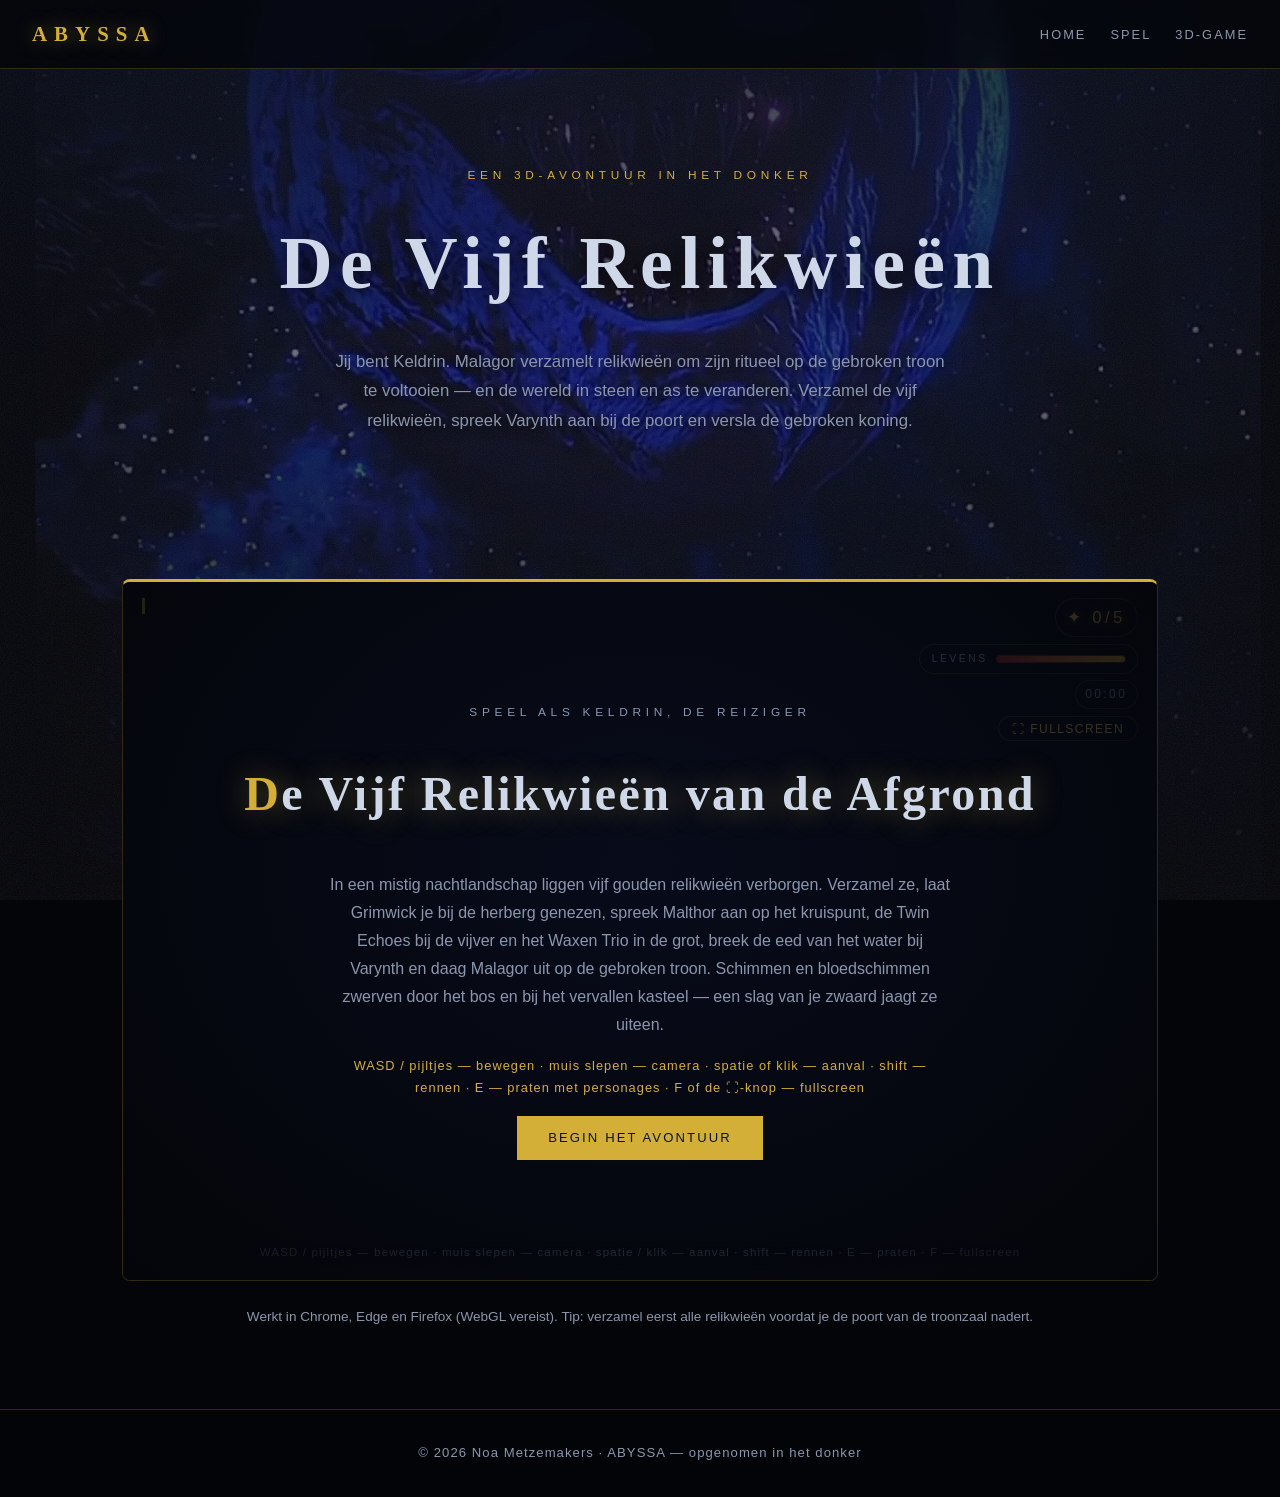
==== commit 09201ae9: "DF-game v3: personages, mobs en boss als 3D-figuren + GLB-model loader - NPC's zijn nu procedurale 3" ====
--- a/game3d.html
+++ b/game3d.html
@@ -116,7 +116,12 @@
 
     <script src="js/script.js"></script>
     <script type="importmap">
-        { "imports": { "three": "https://cdn.jsdelivr.net/npm/three@0.160.0/build/three.module.js" } }
+        {
+            "imports": {
+                "three": "https://cdn.jsdelivr.net/npm/three@0.160.0/build/three.module.js",
+                "three/addons/": "https://cdn.jsdelivr.net/npm/three@0.160.0/examples/jsm/"
+            }
+        }
     </script>
     <script type="module" src="js/game3d.js"></script>
     <script>
